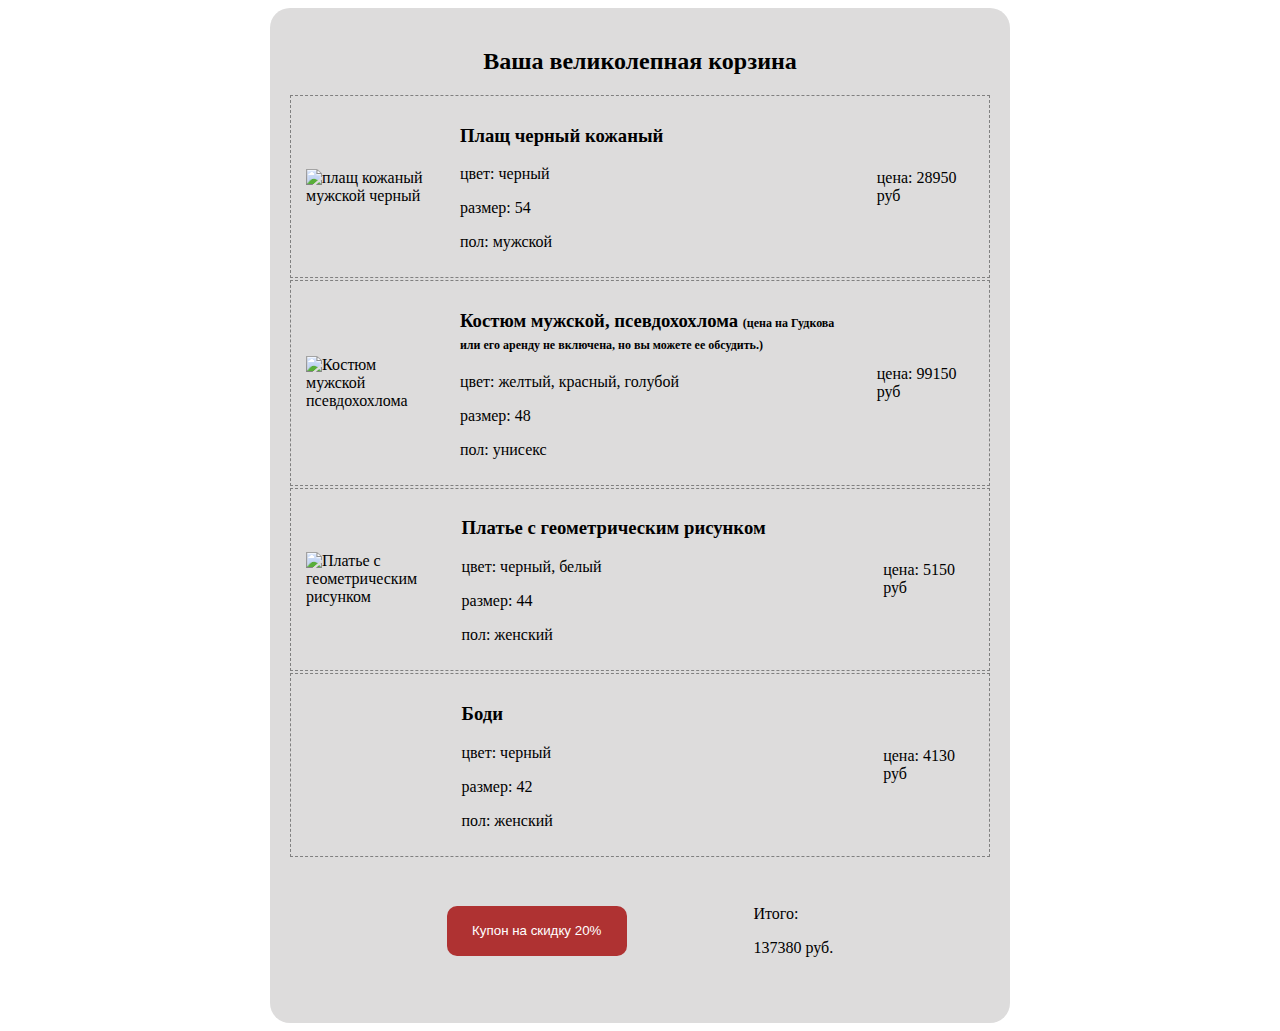
==== basket.html @ ee2847ed "separate todo and basket page" ====
<!DOCTYPE html>
<html lang="en">

<head>
    <meta charset="UTF-8">
    <meta name="viewport" content="width=device-width, initial-scale=1.0">
    <link rel="stylesheet" href="./basket.css">
    <title>Document</title>
</head>

<body>
    <div class="basket_container">
        <h2 class="basket">Ваша великолепная корзина</h2>
        <div class="items">
            <div class="item">
                <div class="img_container">
                    <img src="https://snob.ru/indoc/attachments/snob2/c9/21/c921c74dc645ad4a8aa1837bf591ecc58e1d5ae464d8325b0f7b058178cdd028.jpg"
                        alt="плащ кожаный мужской черный">
                </div>
                <div class="info">
                    <h3>Плащ черный кожаный</h3>
                    <p class="color">цвет: черный</p>
                    <p class="size">размер: 54</p>
                    <p class="sex">пол: мужской</p>
                </div>
                <div class="price">цена: <span id="price1">28950</span> руб</div>
            </div>

            <div class="item">
                <div class="img_container">
                    <img src="https://www.kino-teatr.ru/news/27456/243212.jpg" alt="Костюм мужской псевдохохлома">
                </div>
                <div class="info">
                    <h3>Костюм мужской, псевдохохлома <span class="smaller">(цена на Гудкова или его аренду не включена,
                            но вы можете ее
                            обсудить.)</span></h3>
                    <p class="color">цвет: желтый, красный, голубой</p>
                    <p class="size">размер: 48</p>
                    <p class="sex">пол: унисекс</p>
                </div>
                <div class="price">цена: <span id="price2">99150</span> руб</div>
            </div>

            <div class="item">
                <div class="img_container">
                    <img src="https://snob.ru/indoc/attachments/snob2/9d/87/9d874b2e8531f2ae9db60fdc0ef420b453740d26737e6a5d5ab155cc355f31d8.jpg"
                        alt="Платье с геометрическим рисунком">
                </div>
                <div class="info">
                    <h3>Платье с геометрическим рисунком</h3>
                    <p class="color">цвет: черный, белый</p>
                    <p class="size">размер: 44</p>
                    <p class="sex">пол: женский</p>
                </div>
                <div class="price">цена: <span id="price3">5150</span> руб</div>
            </div>

            <div class="item">
                <div class="img_container">
                    <img src="https://images.thevoicemag.ru/upload/img_cache/71a/71a52e4d8ec9de47ded04455565f3135_cropped_666x914.webp"
                        alt="">
                </div>
                <div class="info">
                    <h3>Боди</h3>
                    <p class="color">цвет: черный</p>
                    <p class="size">размер: 42</p>
                    <p class="sex">пол: женский</p>
                </div>
                <div class="price">цена: <span id="price4">4130</span> руб</div>
            </div>
        </div>
        <div class="underBlock">
            <button class="couponButton">Купон на скидку 20%</button>
            <div class="totalBlock">
                <p class="message">Итого:</p>
                <p class="totalprice">
                </p>
            </div>
        </div>
    </div>
    <script src="./basket.js"></script>
</body>

</html>
---- basket.css ----
.basket_container{
    max-width: 700px;
    background-color: #dddcdc;
    border-radius: 20px;
    margin: auto;
    padding: 20px;
}

.basket{
    text-align: center;
}

.items{
    max-width: 700px;
    margin: auto;
}

.item{
align-items: center;
border: 1px dashed grey;
display: flex;
justify-content: space-between;
padding: 10px;
margin-bottom: 2px;
}

.img_container{
width: 20%;
}

img{
    width: 90%;
    padding: 5px;
}

.imgBig{
    width: 150%;
}

.info{
    width: 60%;
    height: auto;
    padding: 0 30px;
}

.smaller{
    font-size: 12px;
}

.underBlock{
    align-items: center;
    display: flex;
    justify-content: space-evenly;
    padding: 30px;
}

.couponButton{
    background-color: rgb(175, 50, 50);
    border-radius: 10px;
    border-style: none;
    height: 50px;
    width: 180px;
    color: white;
}
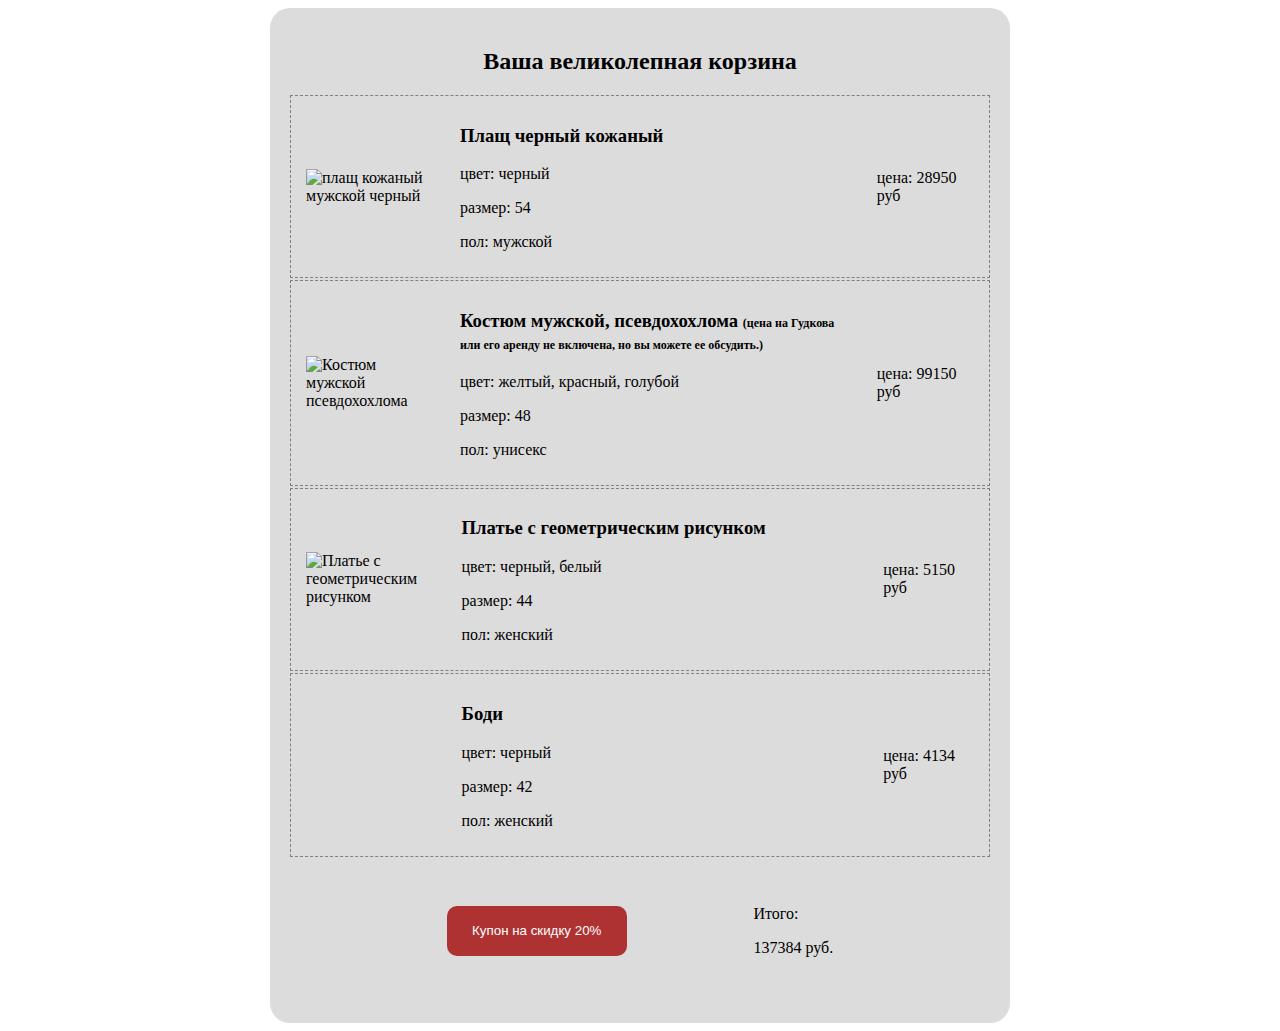
==== commit bde19ba0: "add prize block" ====
--- a/basket.html
+++ b/basket.html
@@ -66,7 +66,7 @@
                     <p class="size">размер: 42</p>
                     <p class="sex">пол: женский</p>
                 </div>
-                <div class="price">цена: <span id="price4">4130</span> руб</div>
+                <div class="price">цена: <span id="price4">4134</span> руб</div>
             </div>
         </div>
         <div class="underBlock">
@@ -77,6 +77,9 @@
                 </p>
             </div>
         </div>
+        <div class="prizeBlock">
+            <!-- <button id="letprize">Розыгрыш приза</button> -->
+        </div>
     </div>
     <script src="./basket.js"></script>
 </body>
--- a/basket.css
+++ b/basket.css
@@ -63,3 +63,17 @@
     color: white;
 }
 
+.buttonPrz{
+    background-color: rgb(156, 175, 50);
+    border-radius: 10px;
+    border-style: none;
+    height: 100px;
+    width: 280px;
+    font-size: 21px;
+    color: white;
+    margin-left: 200px;
+}
+
+.invisible{
+    display: none;
+}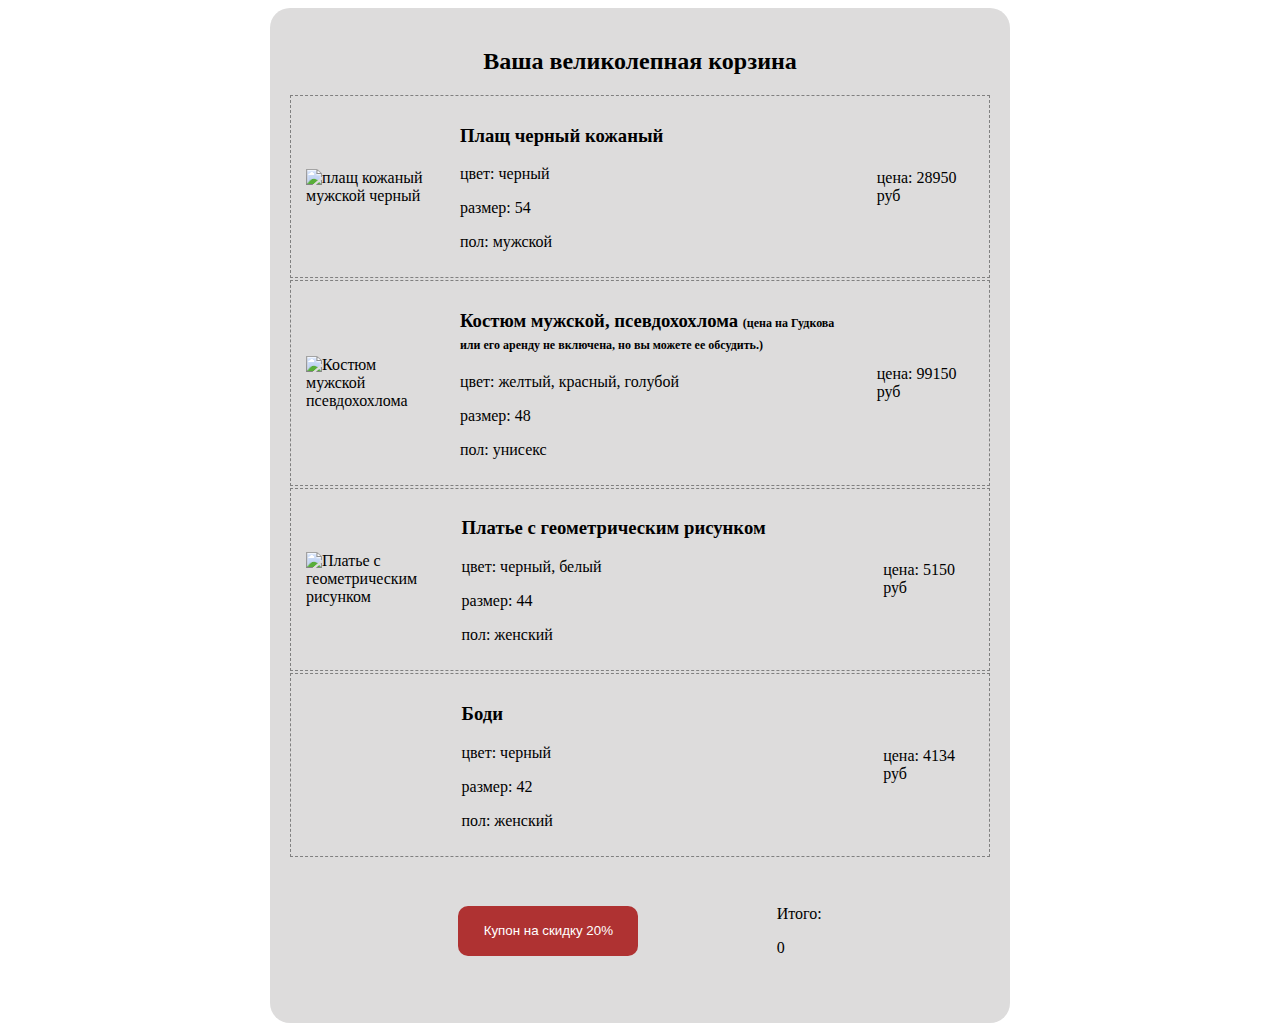
==== commit eb0930e8: "add new todo" ====
--- a/basket.html
+++ b/basket.html
@@ -82,6 +82,7 @@
         </div>
     </div>
     <script src="./basket.js"></script>
+
 </body>
 
 </html>